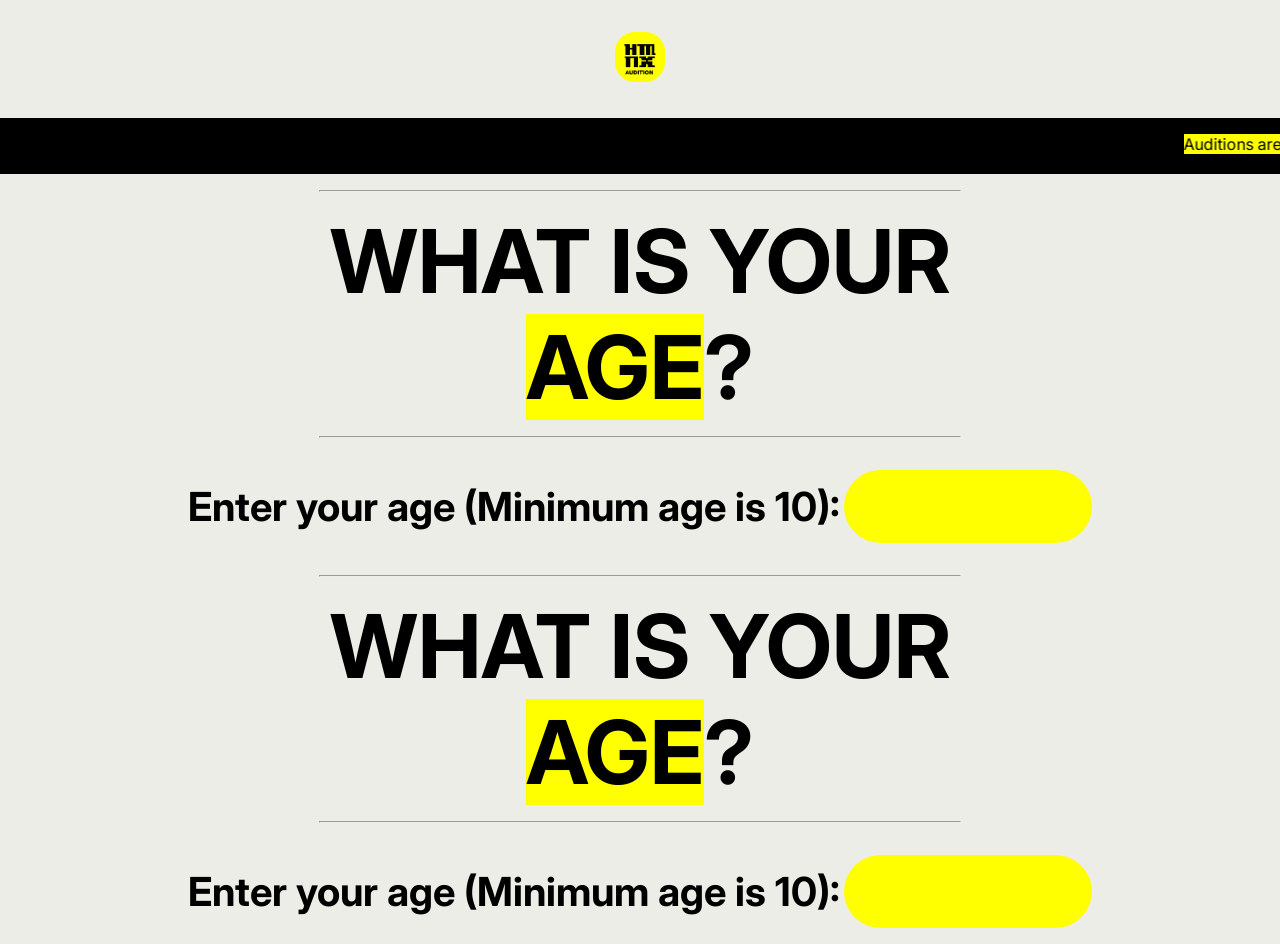
==== audition.html @ 8d3ead71 "Update audition.html" ====
<!DOCTYPE html>
<html lang="en" style>
  <head>
    <meta charset="utf-8">
    <meta name="viewport" content="width=device-width, initial-scale=1">
    <title>Audition Form - Hrmnx Entertainment</title>
    <meta name="description" content="Audition at Hrmnx Entertainment and be the next superstar.">
    <meta property="og:title" content="Hrmnx Audition">
    <meta property="og:description" content="Audition at Hrmnx Entertainment, become the next superstar.">
    <meta property="og:site_name" content="Hrmnx Audition">
    <meta property="og:image" content="/images/public/main/ogimage.png">
    <meta name="twitter:card" content="summary_large_image">
    <meta name="twitter:title" content="Hrmnx Audition">
    <meta name="twitter:description" content="Audition at Hrmnx Entertainment, become the next superstar.">
    <meta name="twitter:image" content="/images/public/main/ogimage.png">
    <link rel="icon" href="https://yumeworldyamicode.github.io/Hrmnx-Audition/images/public/favicon/favicon_audition.ico">
    <link rel="preconnect" href="https://fonts.googleapis.com">
    <link rel="preconnect" href="https://fonts.gstatic.com" crossorigin>
    <link href="https://fonts.googleapis.com/css2?family=Inter:ital,opsz,wght@0,14..32,100..900;1,14..32,100..900&display=swap" rel="stylesheet">
    <link rel="stylesheet" href="https://cloudflare.com">
    <link rel="stylesheet" href="style.css">
    <style>
        html, body {
            margin: 0;
            padding: 0;
            height: 100%; 
        }

        body {
            background-color: #edede8;
            font-family: "Inter", sans-serif;
            
            align-items: center;  
            text-align: center;    
        }
    </style>
  </head>
  <body style>
    <header class="header_au">
      <div class="header_container_au">
        <div class="header_logo_au">
          <a href="/">
            <img alt="AUDITION" width="50" style="color:transparent" src="https://yumeworldyamicode.github.io/Hrmnx-Audition/images/public/main/logo_au.png">
          </a>
        </div>
        <div class="header_announcement_marquee">
          <marquee behavior="scroll" direction="left"><mark>Auditions are OPEN. Producer contest is CLOSED</mark> · We are using this domain temporarily until we finish our set-up and buy a new domain for this section of Hrmnx Entertainment seperately. &nbsp;&nbsp;·&nbsp;&nbsp;<mark>Auditions are OPEN. Producer contest is CLOSED</mark> · We are using this domain temporarily until we finish our set-up and buy a new domain for this section of Hrmnx Entertainment seperately. &nbsp;&nbsp;·&nbsp;&nbsp;<mark>Auditions are OPEN. Producer contest is CLOSED</mark> · We are using this domain temporarily until we finish our set-up and buy a new domain for this section of Hrmnx Entertainment seperately. &nbsp;&nbsp;·&nbsp;&nbsp;<mark>Auditions are OPEN. Producer contest is CLOSED</mark> · We are using this domain temporarily until we finish our set-up and buy a new domain for this section of Hrmnx Entertainment seperately.</marquee>
        </div>
        <hr>
      </div>
    </header>
    <div class="au_form">
      <div class="form_question_1">
        <h2 class="about_section_12">
          WHAT IS YOUR
          <br>
          <mark>AGE</mark>?
        </h2>
        <hr>
        <div class="form_age_pick">
          <label for="age">Enter your age (Minimum age is 10):</label>
          <input type="number" id="age" name="age" min="10" max="120" step="1" required>
        </div>
        <div id="question-group-10-15" style="display: none; margin-top: 15px;">
          <label for="q-younger">Which <mark>idol activities</mark> will you be focusing on?</label>
          <p style="font-size: 1.5rem; font-weight: bold;">For example: <mark>dancing</mark> or <mark>singing</mark> or <mark>rapping</mark>.<br>Hold CTRL on Windows or CMD on Mac to select multiple choices.</p>
          <select multiple id="q-younger" name="q_younger">
            <option value="dancing">Dancing</option>
            <option value="singing">Singing</option>
            <option value="dancing">Rapping</option>
          </select>
        </div>
        <div id="question-group-16-plus" style="display: none; margin-top: 15px;">
          <label for="q-older">Choose between <mark>singing</mark> or <mark>rapping</mark> for your audition.</label>
          <br>
          <select multiple id="q-older" name="q_older">
            <option value="singing">Singing</option>
            <option value="dancing">Rapping</option>
          </select>
        </div>
        <script>
          const ageInput = document.getElementById('age');
          const groupYounger = document.getElementById('question-group-10-15');
          const groupOlder = document.getElementById('question-group-16-plus');

          ageInput.addEventListener('input', function() {
          const age = parseInt(this.value, 10);

          groupYounger.style.display = 'none';
          groupOlder.style.display = 'none';

          if (age >= 10 && age <= 15) {
            groupYounger.style.display = 'block';
          } else if (age >= 16) {
            groupOlder.style.display = 'block';
            }
          });
        </script>
      </div>
      <hr>
      <div class="form_question_1">
        <h2 class="about_section_12">
          WHAT IS YOUR
          <br>
          <mark>AGE</mark>?
        </h2>
        <hr>
        <div class="form_age_pick">
          <label for="age">Enter your age (Minimum age is 10):</label>
          <input type="number" id="age" name="age" min="10" max="120" step="1" required>
        </div>
        <div id="question-group-10-15" style="display: none; margin-top: 15px;">
          <label for="q-younger">Which <mark>idol activities</mark> will you be focusing on?</label>
          <p style="font-size: 1.5rem; font-weight: bold;">For example: <mark>dancing</mark> or <mark>singing</mark> or <mark>rapping</mark>.<br>Hold CTRL on Windows or CMD on Mac to select multiple choices.</p>
          <select multiple id="q-younger" name="q_younger">
            <option value="dancing">Dancing</option>
            <option value="singing">Singing</option>
            <option value="dancing">Rapping</option>
          </select>
        </div>
        <div id="question-group-16-plus" style="display: none; margin-top: 15px;">
          <label for="q-older">Choose between <mark>singing</mark> or <mark>rapping</mark> for your audition.</label>
          <br>
          <select multiple id="q-older" name="q_older">
            <option value="singing">Singing</option>
            <option value="dancing">Rapping</option>
          </select>
        </div>
        <script>
          const ageInput = document.getElementById('age');
          const groupYounger = document.getElementById('question-group-10-15');
          const groupOlder = document.getElementById('question-group-16-plus');

          ageInput.addEventListener('input', function() {
          const age = parseInt(this.value, 10);

          groupYounger.style.display = 'none';
          groupOlder.style.display = 'none';

          if (age >= 10 && age <= 15) {
            groupYounger.style.display = 'block';
          } else if (age >= 16) {
            groupOlder.style.display = 'block';
            }
          });
        </script>
      </div>
    </div>
  </body>
</html>
---- style.css ----
* {
  margin-top: 16px;
  margin-bottom: 16px;
}

.element-class {
    scrollbar-width: none;   
    -ms-overflow-style: none;     
}

.element-class::-webkit-scrollbar {
    display: none;            
}

.about_section_12 {
  font-size: 5.5rem; 
}

hr {
  width: 50%;
}

p {
  margin-top: 0; 
  margin-bottom: 10px; 
}

.narrow-text {
  max-width: 900px; 
  width: 75%;   
  margin: 0 auto;
}

.header_nav_desktop_au ul {
  display: flex;
  flex-direction: row;
  justify-content: center;
  list-style-type: none;
  padding: 0;
  margin: 0;
  gap: 20px;
}

.nav_item_11 {
  background-color: #FFFF00; 
  font-weight: bold;
  font-family: "Inter", sans-serif;
  color: #000000;
  border-radius: 9999px;
  border: none;
  padding: 12px 24px;
  cursor: pointer;
}

.nav_item_12 {
  background-color: #FFFF00; 
  font-weight: bold;
  font-family: "Inter", sans-serif;
  color: #000000;
  border-radius: 9999px;
  border: none;
  padding: 12px 24px;
  cursor: pointer;
}

.nav_item_13 {
  background-color: #FFFF00; 
  font-weight: bold;
  font-family: "Inter", sans-serif;
  color: #000000;
  border-radius: 9999px;
  border: none;
  padding: 12px 24px;
  cursor: pointer;
}

.nav_item_14 {
  background-color: #FFFF00; 
  font-weight: bold;
  font-family: "Inter", sans-serif;
  color: #000000;
  border-radius: 9999px;
  border: none;
  padding: 12px 24px;
  cursor: pointer;
}

.audition_section {
  background-color: #000000;
  color: #ffffff;
}

.producers_section {
  background-color: #000000;
  color: #ffffff;
}

.community_section {
  background-color: #000000;
  color: #ffffff;
}

.header_announcement_marquee {
  background-color: #000000;
  color: #ffffff;
}

.social-icons {
  display: flex;
  justify-content: center;
  gap: 20px;
}

.social-icons a {
  color: #ffffff;
  font-size: 24px; 
  width: 44px;   
  height: 44px;
  display: flex;
  align-items: center;
  justify-content: center;
  border-radius: 50%;
  background-color: #333333;
  transition: all 0.3s ease;
  text-decoration: none;
}

.social-icons a:hover {
  transform: translateY(-3px);
}

.social-icons a[aria-label="Instagram"]:hover {
  background: linear-gradient(45deg, #f09433 0%, #e6683c 25%, #dc2743 50%, #cc2366 75%, #bc1888 100%);
}

.social-icons a[aria-label="TikTok"]:hover {
  background-color: #010101;
  box-shadow: 2px 2px 0px #fe2c55, -2px -2px 0px #25f4ee;
}

.social-icons a[aria-label="YouTube"]:hover {
  background-color: #ff0000;
}

label {
  font-size: 2.5rem;
  font-weight: bold;
}

input {
  background-color: #FFFF00; 
  font-weight: bold;
  font-family: "Inter", sans-serif;
  color: #000000;
  border-radius: 9999px;
  border: none;
  padding: 12px 24px;
  cursor: pointer;
  font-size: 2.5rem;
}

select {
  background-color: #FFFF00; 
  font-weight: bold;
  font-family: "Inter", sans-serif;
  color: #000000;
  border-radius: 50px;
  border: none;
  padding: 12px 24px;
  cursor: pointer;
  font-size: 1.5rem;
}

option {
  font-weight: bold;
  font-family: "Inter", sans-serif;
}
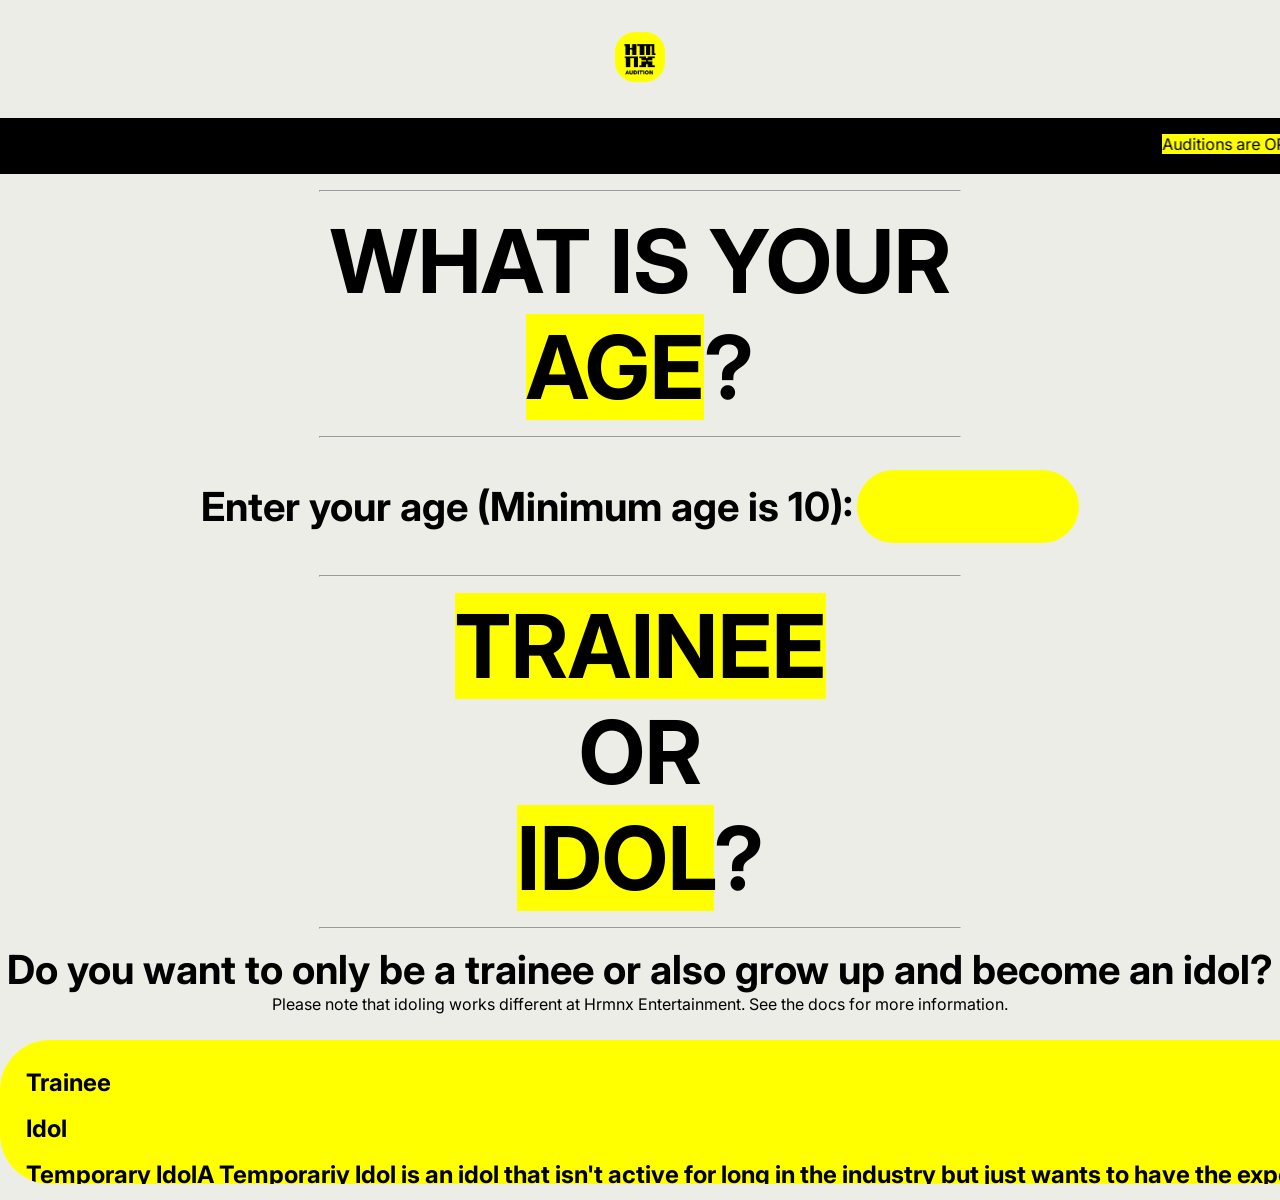
==== commit e977af40: "Update audition.html" ====
--- a/audition.html
+++ b/audition.html
@@ -59,12 +59,12 @@
         <hr>
         <div class="form_age_pick">
           <label for="age">Enter your age (Minimum age is 10):</label>
-          <input type="number" id="age" name="age" min="10" max="120" step="1" required>
+          <input type="number" id="age" name="age" min="10" max="50" step="1" required>
         </div>
         <div id="question-group-10-15" style="display: none; margin-top: 15px;">
           <label for="q-younger">Which <mark>idol activities</mark> will you be focusing on?</label>
-          <p style="font-size: 1.5rem; font-weight: bold;">For example: <mark>dancing</mark> or <mark>singing</mark> or <mark>rapping</mark>.<br>Hold CTRL on Windows or CMD on Mac to select multiple choices.</p>
-          <select multiple id="q-younger" name="q_younger">
+          <p>For example: <mark>dancing</mark> or <mark>singing</mark> or <mark>rapping</mark>.<br>Hold CTRL on Windows or CMD on Mac to select multiple choices.</p>
+          <select multiple id="q-younger" name="q_younger" required>
             <option value="dancing">Dancing</option>
             <option value="singing">Singing</option>
             <option value="dancing">Rapping</option>
@@ -73,7 +73,7 @@
         <div id="question-group-16-plus" style="display: none; margin-top: 15px;">
           <label for="q-older">Choose between <mark>singing</mark> or <mark>rapping</mark> for your audition.</label>
           <br>
-          <select multiple id="q-older" name="q_older">
+          <select multiple id="q-older" name="q_older" required>
             <option value="singing">Singing</option>
             <option value="dancing">Rapping</option>
           </select>
@@ -100,50 +100,22 @@
       <hr>
       <div class="form_question_1">
         <h2 class="about_section_12">
-          WHAT IS YOUR
+          <mark>TRAINEE</mark>
           <br>
-          <mark>AGE</mark>?
+          OR
+          <br>
+          <mark>IDOL</mark>?
         </h2>
         <hr>
-        <div class="form_age_pick">
-          <label for="age">Enter your age (Minimum age is 10):</label>
-          <input type="number" id="age" name="age" min="10" max="120" step="1" required>
-        </div>
-        <div id="question-group-10-15" style="display: none; margin-top: 15px;">
-          <label for="q-younger">Which <mark>idol activities</mark> will you be focusing on?</label>
-          <p style="font-size: 1.5rem; font-weight: bold;">For example: <mark>dancing</mark> or <mark>singing</mark> or <mark>rapping</mark>.<br>Hold CTRL on Windows or CMD on Mac to select multiple choices.</p>
-          <select multiple id="q-younger" name="q_younger">
-            <option value="dancing">Dancing</option>
-            <option value="singing">Singing</option>
-            <option value="dancing">Rapping</option>
+        <div class="form_toi_pick">
+          <label for="toi">Do you want to only be a trainee or also grow up and become an idol?</label>
+          <p>Please note that idoling works different at Hrmnx Entertainment. See the docs for more information.</p>
+          <select multiple id="toi" name="toi" required>
+            <option value="trainee">Trainee</option>
+            <option value="idol">Idol</option>
+            <option value="temp">Temporary Idol<p>A Temporariy Idol is an idol that isn't active for long in the industry but just wants to have the experience of being an idol (usually does idoling for about max. 1-2 years).<sup>?</sup></p></option>
           </select>
         </div>
-        <div id="question-group-16-plus" style="display: none; margin-top: 15px;">
-          <label for="q-older">Choose between <mark>singing</mark> or <mark>rapping</mark> for your audition.</label>
-          <br>
-          <select multiple id="q-older" name="q_older">
-            <option value="singing">Singing</option>
-            <option value="dancing">Rapping</option>
-          </select>
-        </div>
-        <script>
-          const ageInput = document.getElementById('age');
-          const groupYounger = document.getElementById('question-group-10-15');
-          const groupOlder = document.getElementById('question-group-16-plus');
-
-          ageInput.addEventListener('input', function() {
-          const age = parseInt(this.value, 10);
-
-          groupYounger.style.display = 'none';
-          groupOlder.style.display = 'none';
-
-          if (age >= 10 && age <= 15) {
-            groupYounger.style.display = 'block';
-          } else if (age >= 16) {
-            groupOlder.style.display = 'block';
-            }
-          });
-        </script>
       </div>
     </div>
   </body>
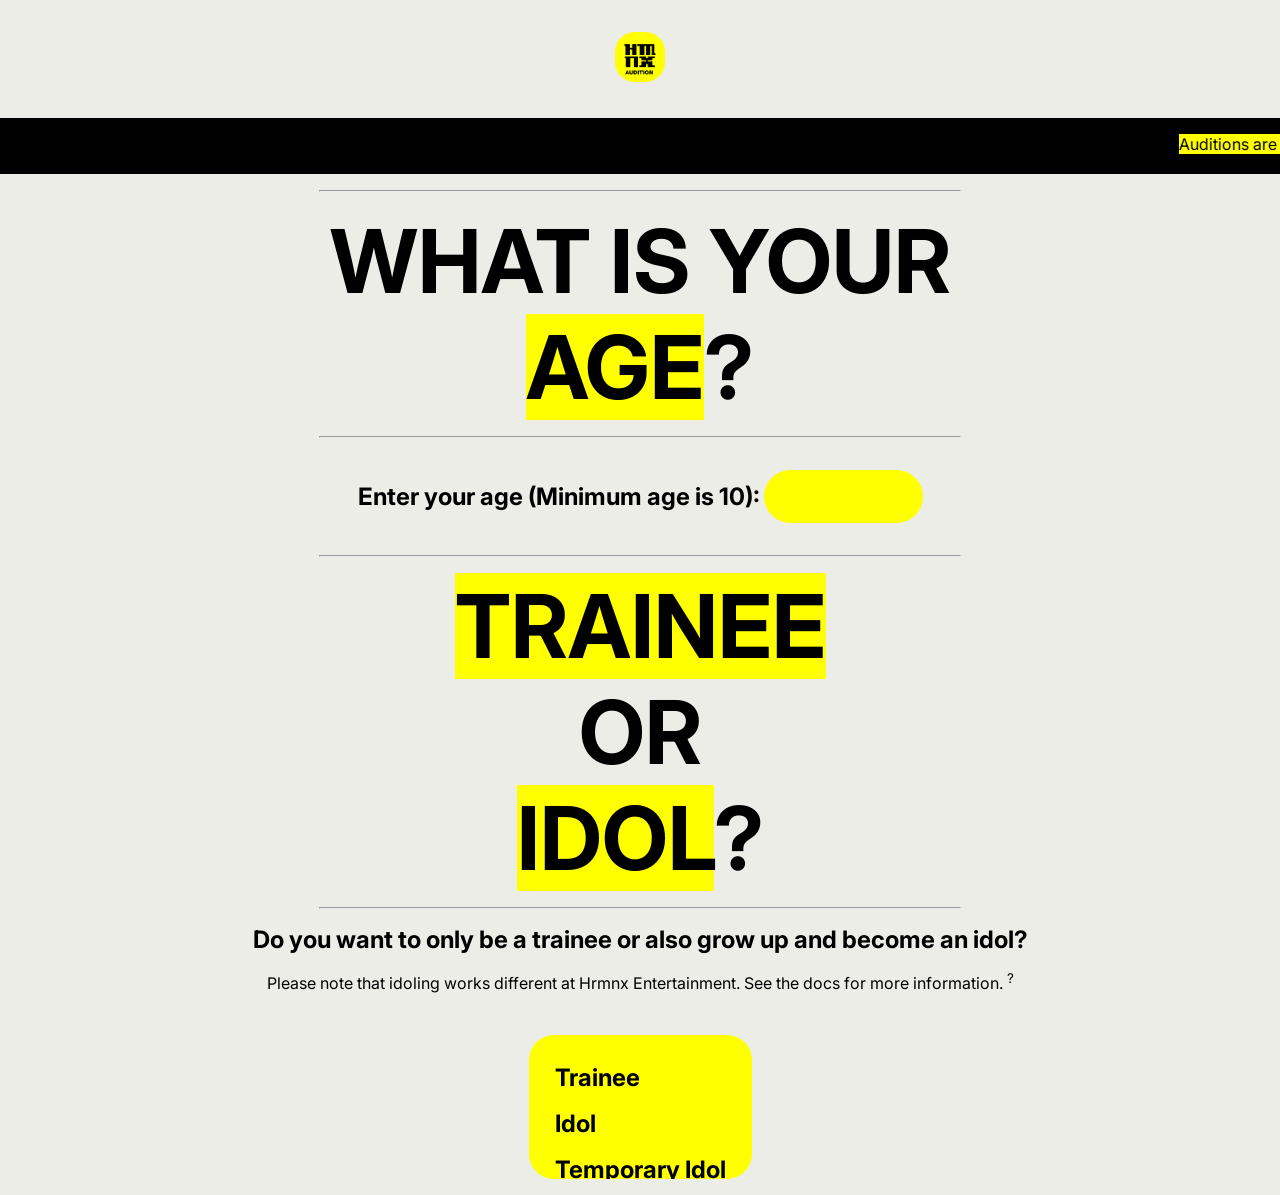
==== commit 7f9e2f67: "Update audition.html" ====
--- a/audition.html
+++ b/audition.html
@@ -109,11 +109,50 @@
         <hr>
         <div class="form_toi_pick">
           <label for="toi">Do you want to only be a trainee or also grow up and become an idol?</label>
-          <p>Please note that idoling works different at Hrmnx Entertainment. See the docs for more information.</p>
+          <p>
+            Please note that idoling works different at Hrmnx Entertainment. See the docs for more information.
+            <span class="tooltip-container">
+              <sup>?</sup>
+              <span class="tooltip-text">A Temporariy Idol is an idol that isn't active for long in the industry but just wants to have the experience of being an idol (usually does idoling for about max. 1-2 years).</span>
+            </span>
+          </p>
+
+<style>
+.tooltip-container {
+  position: relative;
+  cursor: help;
+  display: inline-block;
+}
+
+.tooltip-container .tooltip-text {
+  visibility: hidden;
+  opacity: 0;
+  transition: opacity 0.3s ease;
+
+  position: absolute;
+  bottom: 125%; 
+  left: 50%;
+  transform: translateX(-50%);
+  
+  background-color: #333;
+  color: #fff;
+  text-align: center;
+  padding: 6px 10px;
+  border-radius: 4px;
+  font-size: 14px;
+  white-space: nowrap;
+  z-index: 1;
+}
+
+.tooltip-container:hover .tooltip-text {
+  visibility: visible;
+  opacity: 1;
+}
+</style>
           <select multiple id="toi" name="toi" required>
             <option value="trainee">Trainee</option>
             <option value="idol">Idol</option>
-            <option value="temp">Temporary Idol<p>A Temporariy Idol is an idol that isn't active for long in the industry but just wants to have the experience of being an idol (usually does idoling for about max. 1-2 years).<sup>?</sup></p></option>
+            <option value="temp">Temporary Idol</option>
           </select>
         </div>
       </div>
--- a/style.css
+++ b/style.css
@@ -143,7 +143,7 @@
 }
 
 label {
-  font-size: 2.5rem;
+  font-size: 1.5rem;
   font-weight: bold;
 }
 
@@ -156,7 +156,7 @@
   border: none;
   padding: 12px 24px;
   cursor: pointer;
-  font-size: 2.5rem;
+  font-size: 1.5rem;
 }
 
 select {
@@ -164,7 +164,7 @@
   font-weight: bold;
   font-family: "Inter", sans-serif;
   color: #000000;
-  border-radius: 50px;
+  border-radius: 25px;
   border: none;
   padding: 12px 24px;
   cursor: pointer;
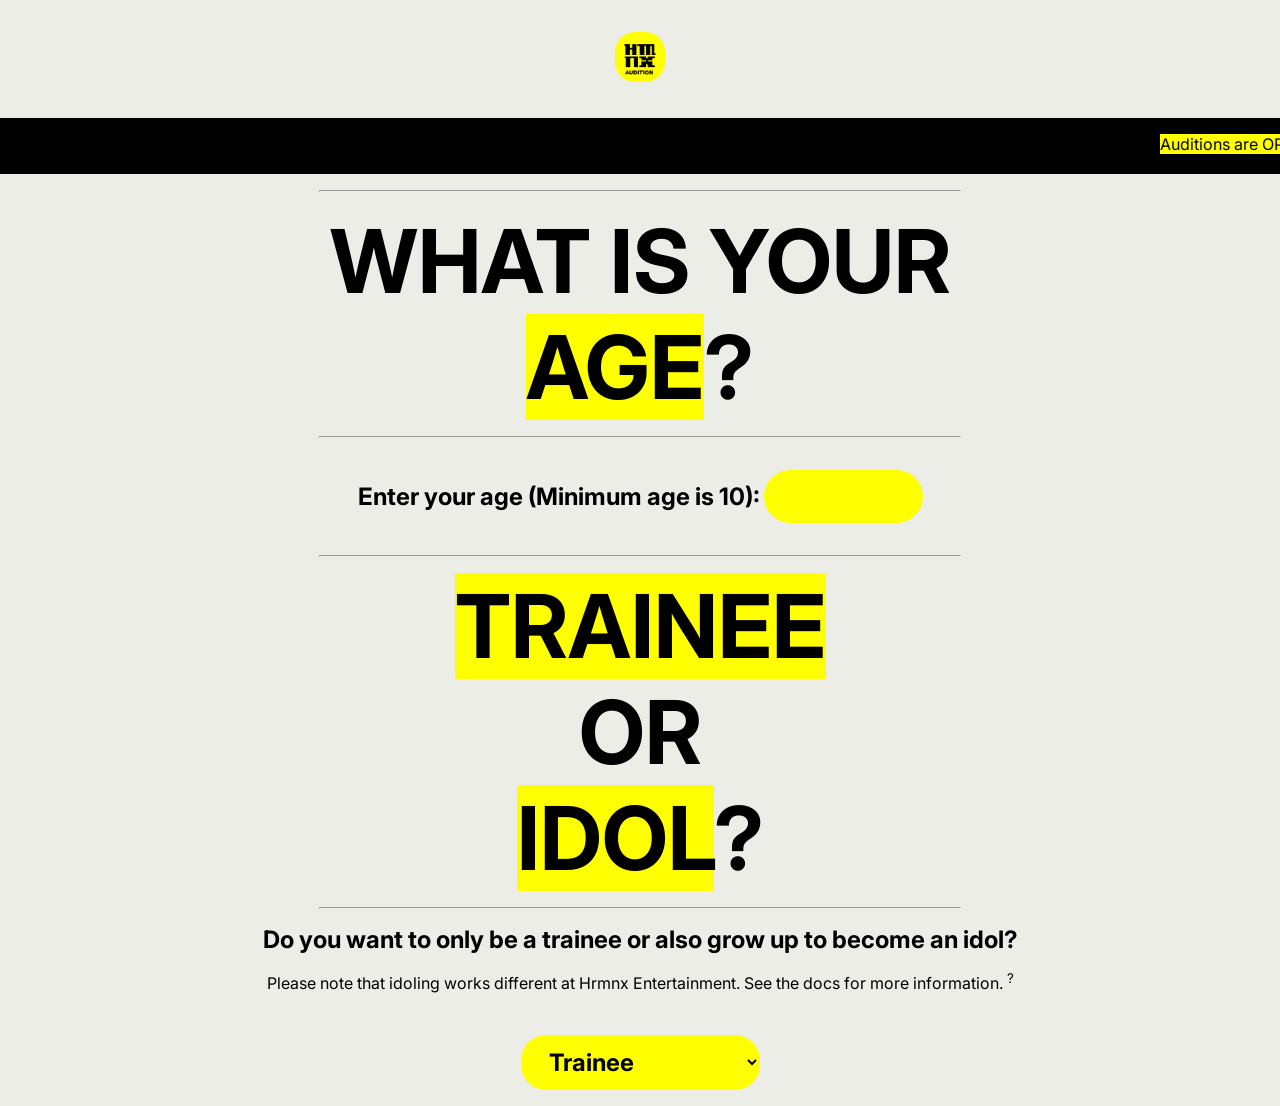
==== commit d40b420e: "Update audition.html" ====
--- a/audition.html
+++ b/audition.html
@@ -63,7 +63,7 @@
         </div>
         <div id="question-group-10-15" style="display: none; margin-top: 15px;">
           <label for="q-younger">Which <mark>idol activities</mark> will you be focusing on?</label>
-          <p>For example: <mark>dancing</mark> or <mark>singing</mark> or <mark>rapping</mark>.<br>Hold CTRL on Windows or CMD on Mac to select multiple choices.</p>
+          <p>For example: <mark>dancing</mark> or <mark>singing</mark> or <mark>rapping</mark>.</p>
           <select multiple id="q-younger" name="q_younger" required>
             <option value="dancing">Dancing</option>
             <option value="singing">Singing</option>
@@ -108,12 +108,12 @@
         </h2>
         <hr>
         <div class="form_toi_pick">
-          <label for="toi">Do you want to only be a trainee or also grow up and become an idol?</label>
+          <label for="toi">Do you want to only be a trainee or also grow up to become an idol?</label>
           <p>
             Please note that idoling works different at Hrmnx Entertainment. See the docs for more information.
             <span class="tooltip-container">
               <sup>?</sup>
-              <span class="tooltip-text">A Temporariy Idol is an idol that isn't active for long in the industry but just wants to have the experience of being an idol (usually does idoling for about max. 1-2 years).</span>
+              <span class="tooltip-text">A Temporariy Idol is an idol that isn't active for long <br>in the industry but just wants to have the experience of being an idol <br>(usually does idoling for about max. 1-2 years).</span>
             </span>
           </p>
 
@@ -149,7 +149,7 @@
   opacity: 1;
 }
 </style>
-          <select multiple id="toi" name="toi" required>
+          <select id="toi" name="toi" required>
             <option value="trainee">Trainee</option>
             <option value="idol">Idol</option>
             <option value="temp">Temporary Idol</option>
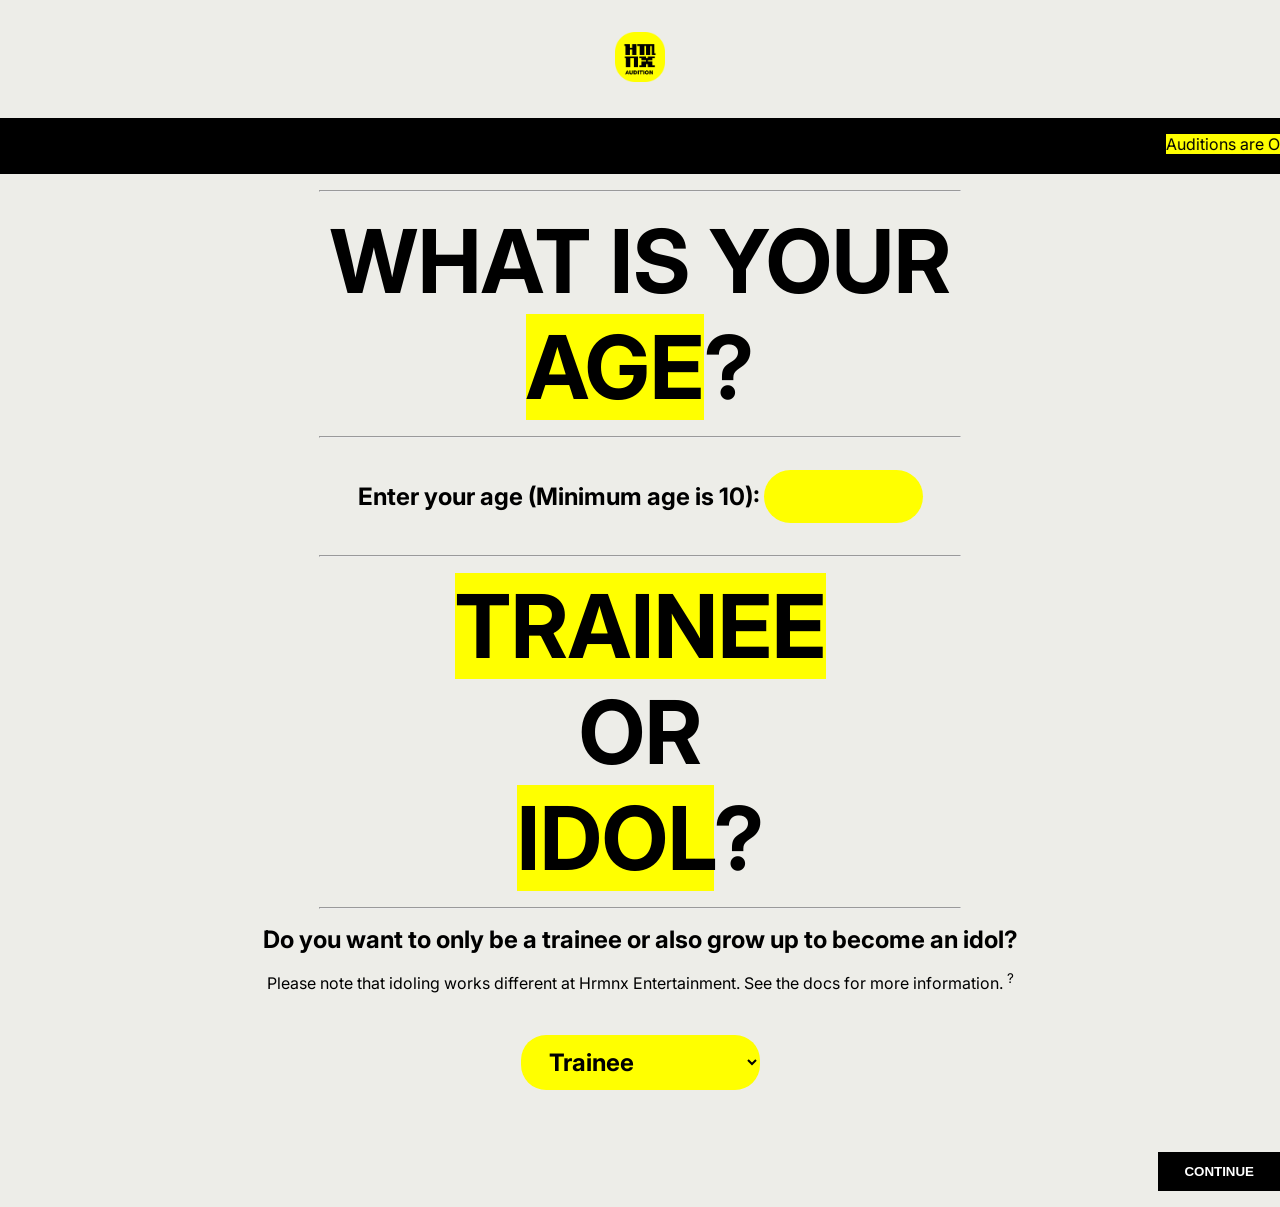
==== commit 48076e61: "Update audition.html" ====
--- a/audition.html
+++ b/audition.html
@@ -49,7 +49,9 @@
         <hr>
       </div>
     </header>
-    <div class="au_form">
+<div class="au_form">
+  <form id="auditionApplicationForm">
+    <div id="step-1" class="form-step active-step">
       <div class="form_question_1">
         <h2 class="about_section_12">
           WHAT IS YOUR
@@ -61,43 +63,29 @@
           <label for="age">Enter your age (Minimum age is 10):</label>
           <input type="number" id="age" name="age" min="10" max="50" step="1" required>
         </div>
+        
         <div id="question-group-10-15" style="display: none; margin-top: 15px;">
           <label for="q-younger">Which <mark>idol activities</mark> will you be focusing on?</label>
           <p>For example: <mark>dancing</mark> or <mark>singing</mark> or <mark>rapping</mark>.</p>
-          <select multiple id="q-younger" name="q_younger" required>
+          <select multiple id="q-younger" name="q_younger">
             <option value="dancing">Dancing</option>
             <option value="singing">Singing</option>
-            <option value="dancing">Rapping</option>
+            <option value="rapping">Rapping</option>
           </select>
         </div>
+        
         <div id="question-group-16-plus" style="display: none; margin-top: 15px;">
           <label for="q-older">Choose between <mark>singing</mark> or <mark>rapping</mark> for your audition.</label>
           <br>
-          <select multiple id="q-older" name="q_older" required>
+          <select multiple id="q-older" name="q_older">
             <option value="singing">Singing</option>
-            <option value="dancing">Rapping</option>
+            <option value="rapping">Rapping</option>
           </select>
         </div>
-        <script>
-          const ageInput = document.getElementById('age');
-          const groupYounger = document.getElementById('question-group-10-15');
-          const groupOlder = document.getElementById('question-group-16-plus');
-
-          ageInput.addEventListener('input', function() {
-          const age = parseInt(this.value, 10);
-
-          groupYounger.style.display = 'none';
-          groupOlder.style.display = 'none';
-
-          if (age >= 10 && age <= 15) {
-            groupYounger.style.display = 'block';
-          } else if (age >= 16) {
-            groupOlder.style.display = 'block';
-            }
-          });
-        </script>
-      </div>
+      </div>
+      
       <hr>
+      
       <div class="form_question_1">
         <h2 class="about_section_12">
           <mark>TRAINEE</mark>
@@ -113,42 +101,9 @@
             Please note that idoling works different at Hrmnx Entertainment. See the docs for more information.
             <span class="tooltip-container">
               <sup>?</sup>
-              <span class="tooltip-text">A Temporariy Idol is an idol that isn't active for long <br>in the industry but just wants to have the experience of being an idol <br>(usually does idoling for about max. 1-2 years).</span>
+              <span class="tooltip-text">A Temporary Idol is an idol that isn't active for long <br>in the industry but just wants to have the experience of being an idol <br>(usually does idoling for about max. 1-2 years).</span>
             </span>
           </p>
-
-<style>
-.tooltip-container {
-  position: relative;
-  cursor: help;
-  display: inline-block;
-}
-
-.tooltip-container .tooltip-text {
-  visibility: hidden;
-  opacity: 0;
-  transition: opacity 0.3s ease;
-
-  position: absolute;
-  bottom: 125%; 
-  left: 50%;
-  transform: translateX(-50%);
-  
-  background-color: #333;
-  color: #fff;
-  text-align: center;
-  padding: 6px 10px;
-  border-radius: 4px;
-  font-size: 14px;
-  white-space: nowrap;
-  z-index: 1;
-}
-
-.tooltip-container:hover .tooltip-text {
-  visibility: visible;
-  opacity: 1;
-}
-</style>
           <select id="toi" name="toi" required>
             <option value="trainee">Trainee</option>
             <option value="idol">Idol</option>
@@ -156,6 +111,122 @@
           </select>
         </div>
       </div>
+      <div style="margin-top: 30px; text-align: right;">
+        <button type="button" class="form-btn" onclick="processAgeBranching()">Continue</button>
+      </div>
     </div>
+    <div id="step-child-account" class="form-step" style="display: none;">
+      <div class="form_question_1">
+        <h2 class="about_section_12">CREATE <br><mark>CHILD ACCOUNT</mark></h2>
+        <hr>
+        <p>Because you are under 16, you need to set up a managed child profile. Your account profile status will automatically be set to <strong>"Child Trainee"</strong>.</p>
+        
+        <div style="margin-top: 15px;">
+          <label for="parent_email">Parent or Guardian's Email Address:</label><br>
+          <input type="email" id="parent_email" name="parent_email" placeholder="parent@example.com">
+        </div>
+      </div>
+      
+      <div style="margin-top: 30px; text-align: right;">
+        <button type="submit" class="form-btn">Send your application</button>
+      </div>
+    </div>
+    <div id="step-audition-videos" class="form-step" style="display: none;">
+      <div class="form_question_1">
+        <h2 class="about_section_12">AUDITION <br><mark>VIDEOS</mark></h2>
+        <hr>
+        <p>Please provide direct links (Google Drive, YouTube, Vimeo) to your <strong>two required audition videos</strong>.</p>
+        
+        <div style="margin-top: 15px;">
+          <label for="video_1">Audition Video 1 Link (Performance):</label><br>
+          <input type="url" id="video_1" name="video_1" placeholder="https://youtube.com?...">
+        </div>
+        
+        <div style="margin-top: 15px;">
+          <label for="video_2">Audition Video 2 Link (Introduction):</label><br>
+          <input type="url" id="video_2" name="video_2" placeholder="https://youtube.com?...">
+        </div>
+      </div>
+      
+      <div style="margin-top: 30px; text-align: right;">
+        <button type="submit" class="form-btn">Send your application</button>
+      </div>
+    </div>
+
+  </form>
+</div>
+<style>
+  .tooltip-container { position: relative; cursor: help; display: inline-block; }
+  .tooltip-container .tooltip-text {
+    visibility: hidden; opacity: 0; transition: opacity 0.3s ease;
+    position: absolute; bottom: 125%; left: 50%; transform: translateX(-50%);
+    background-color: #333; color: #fff; text-align: center;
+    padding: 6px 10px; border-radius: 4px; font-size: 14px; white-space: nowrap; z-index: 1;
+  }
+  .tooltip-container:hover .tooltip-text { visibility: visible; opacity: 1; }
+  
+  .form-btn {
+    background-color: #000; color: #fff; border: 2px solid #000;
+    padding: 10px 24px; font-weight: bold; cursor: pointer; text-transform: uppercase;
+  }
+  .form-btn:hover { background-color: #fff; color: #000; }
+</style>
+
+<script>
+  const ageInput = document.getElementById('age');
+  const groupYounger = document.getElementById('question-group-10-15');
+  const groupOlder = document.getElementById('question-group-16-plus');
+
+  ageInput.addEventListener('input', function() {
+    const age = parseInt(this.value, 10);
+    groupYounger.style.display = 'none';
+    groupOlder.style.display = 'none';
+
+    if (age >= 10 && age <= 15) {
+      groupYounger.style.display = 'block';
+    } else if (age >= 16) {
+      groupOlder.style.display = 'block';
+    }
+  });
+
+  function processAgeBranching() {
+    const age = parseInt(ageInput.value, 10);
+
+    if (!age || age < 10) {
+      alert("Please enter a valid age (10 or older) before continuing.");
+      return;
+    }
+
+    document.getElementById('step-1').style.display = 'none';
+
+    if (age >= 10 && age <= 15) {
+      document.getElementById('step-child-account').style.display = 'block';
+    } else if (age >= 16) {
+      document.getElementById('step-audition-videos').style.display = 'block';
+    }
+  }
+
+  document.getElementById('auditionApplicationForm').addEventListener('submit', function(e) {
+    e.preventDefault();
+
+    const formData = new FormData(this);
+    let capturedAnswers = {};
+
+    for (let [key, value] of formData.entries()) {
+      capturedAnswers[key] = value;
+    }
+
+    if (parseInt(capturedAnswers.age, 10) < 16) {
+      capturedAnswers['profile_status'] = "Child Trainee";
+    } else {
+      capturedAnswers['profile_status'] = "Standard Trainee/Idol";
+    }
+
+    console.log("Final Saved Data:", capturedAnswers);
+
+    // TODO: Send data array backend structure or custom webhook here
+    alert("Application captured successfully!");
+  });
+</script>
   </body>
 </html>
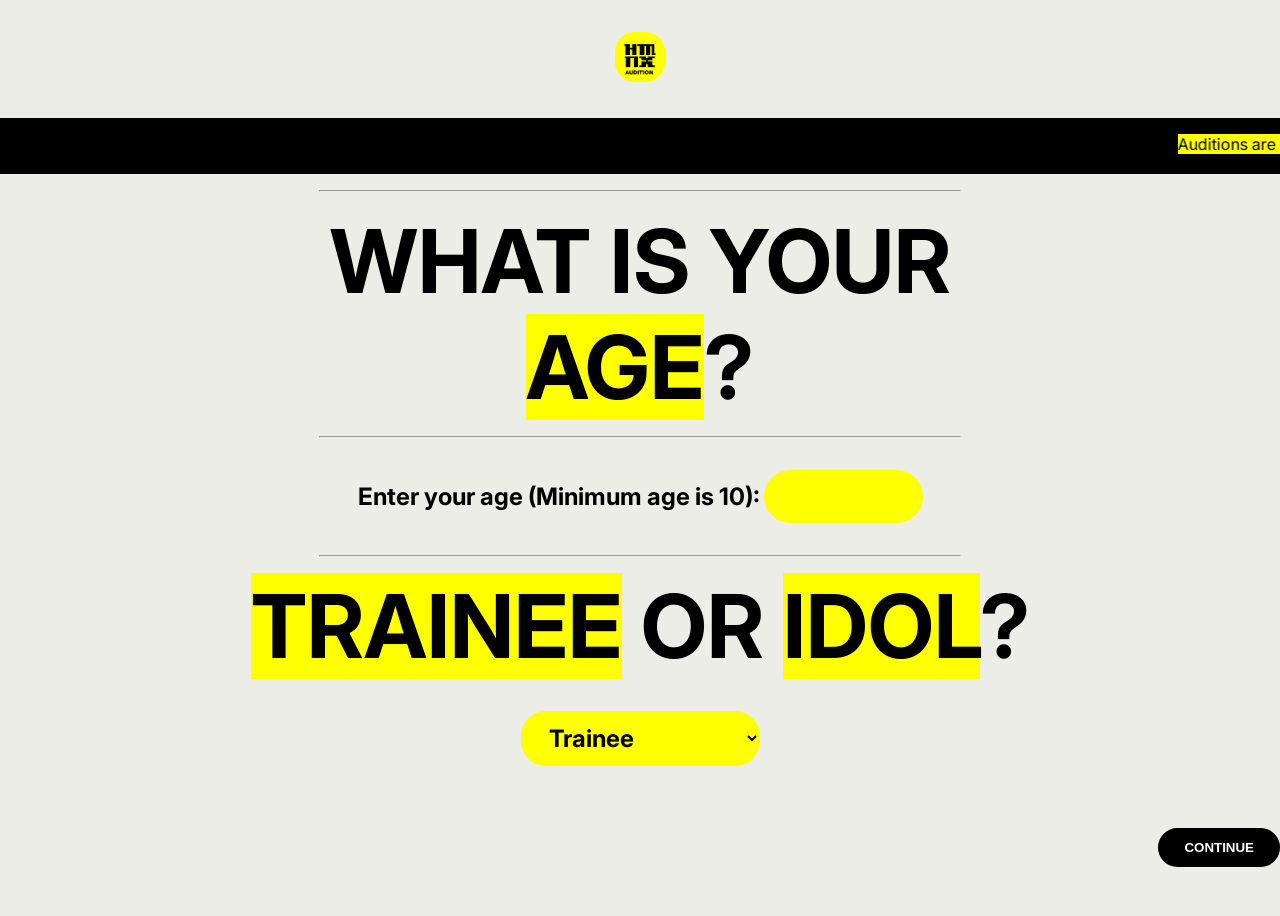
==== commit 5f5fb4b2: "Update audition.html" ====
--- a/audition.html
+++ b/audition.html
@@ -53,63 +53,36 @@
   <form id="auditionApplicationForm">
     <div id="step-1" class="form-step active-step">
       <div class="form_question_1">
-        <h2 class="about_section_12">
-          WHAT IS YOUR
-          <br>
-          <mark>AGE</mark>?
-        </h2>
+        <h2 class="about_section_12">WHAT IS YOUR <br><mark>AGE</mark>?</h2>
         <hr>
         <div class="form_age_pick">
           <label for="age">Enter your age (Minimum age is 10):</label>
-          <input type="number" id="age" name="age" min="10" max="50" step="1" required>
-        </div>
-        
+          <input type="number" id="age" name="age" min="10" max="50" required>
+        </div>
         <div id="question-group-10-15" style="display: none; margin-top: 15px;">
-          <label for="q-younger">Which <mark>idol activities</mark> will you be focusing on?</label>
-          <p>For example: <mark>dancing</mark> or <mark>singing</mark> or <mark>rapping</mark>.</p>
+          <label for="q-younger">Which <mark>idol activities</mark> will you focus on?</label>
           <select multiple id="q-younger" name="q_younger">
             <option value="dancing">Dancing</option>
             <option value="singing">Singing</option>
             <option value="rapping">Rapping</option>
           </select>
         </div>
-        
         <div id="question-group-16-plus" style="display: none; margin-top: 15px;">
-          <label for="q-older">Choose between <mark>singing</mark> or <mark>rapping</mark> for your audition.</label>
-          <br>
-          <select multiple id="q-older" name="q_older">
+          <label for="q-older">Choose your audition type:</label>
+          <select id="q-older" name="q_older">
             <option value="singing">Singing</option>
             <option value="rapping">Rapping</option>
           </select>
         </div>
       </div>
-      
       <hr>
-      
-      <div class="form_question_1">
-        <h2 class="about_section_12">
-          <mark>TRAINEE</mark>
-          <br>
-          OR
-          <br>
-          <mark>IDOL</mark>?
-        </h2>
-        <hr>
-        <div class="form_toi_pick">
-          <label for="toi">Do you want to only be a trainee or also grow up to become an idol?</label>
-          <p>
-            Please note that idoling works different at Hrmnx Entertainment. See the docs for more information.
-            <span class="tooltip-container">
-              <sup>?</sup>
-              <span class="tooltip-text">A Temporary Idol is an idol that isn't active for long <br>in the industry but just wants to have the experience of being an idol <br>(usually does idoling for about max. 1-2 years).</span>
-            </span>
-          </p>
-          <select id="toi" name="toi" required>
-            <option value="trainee">Trainee</option>
-            <option value="idol">Idol</option>
-            <option value="temp">Temporary Idol</option>
-          </select>
-        </div>
+      <div class="form_question_1">
+        <h2 class="about_section_12"><mark>TRAINEE</mark> OR <mark>IDOL</mark>?</h2>
+        <select id="toi" name="toi" required>
+          <option value="trainee">Trainee</option>
+          <option value="idol">Idol</option>
+          <option value="temp">Temporary Idol</option>
+        </select>
       </div>
       <div style="margin-top: 30px; text-align: right;">
         <button type="button" class="form-btn" onclick="processAgeBranching()">Continue</button>
@@ -117,16 +90,21 @@
     </div>
     <div id="step-child-account" class="form-step" style="display: none;">
       <div class="form_question_1">
-        <h2 class="about_section_12">CREATE <br><mark>CHILD ACCOUNT</mark></h2>
-        <hr>
-        <p>Because you are under 16, you need to set up a managed child profile. Your account profile status will automatically be set to <strong>"Child Trainee"</strong>.</p>
-        
-        <div style="margin-top: 15px;">
-          <label for="parent_email">Parent or Guardian's Email Address:</label><br>
-          <input type="email" id="parent_email" name="parent_email" placeholder="parent@example.com">
-        </div>
-      </div>
-      
+        <h2 class="about_section_12">CHILD <br><mark>ACCOUNT</mark></h2>
+        <hr>
+        <div style="margin-top: 15px;">
+          <label for="applicant_email_child">Your Email Address:</label><br>
+          <input type="email" id="applicant_email_child" name="email_child">
+        </div>
+        <div style="margin-top: 15px;">
+          <label for="child_password">Create a Child Profile Password/PIN:</label><br>
+          <input type="password" id="child_password" name="child_password" placeholder="Min 6 characters">
+        </div>
+        <div style="margin-top: 15px;">
+          <label for="parent_email">Parent or Guardian's Email:</label><br>
+          <input type="email" id="parent_email" name="parent_email">
+        </div>
+      </div>
       <div style="margin-top: 30px; text-align: right;">
         <button type="submit" class="form-btn">Send your application</button>
       </div>
@@ -135,24 +113,23 @@
       <div class="form_question_1">
         <h2 class="about_section_12">AUDITION <br><mark>VIDEOS</mark></h2>
         <hr>
-        <p>Please provide direct links (Google Drive, YouTube, Vimeo) to your <strong>two required audition videos</strong>.</p>
-        
-        <div style="margin-top: 15px;">
-          <label for="video_1">Audition Video 1 Link (Performance):</label><br>
-          <input type="url" id="video_1" name="video_1" placeholder="https://youtube.com?...">
-        </div>
-        
-        <div style="margin-top: 15px;">
-          <label for="video_2">Audition Video 2 Link (Introduction):</label><br>
-          <input type="url" id="video_2" name="video_2" placeholder="https://youtube.com?...">
-        </div>
-      </div>
-      
+        <div style="margin-top: 15px;">
+          <label for="applicant_email_adult">Your Email Address:</label><br>
+          <input type="email" id="applicant_email_adult" name="email_adult">
+        </div>
+        <div style="margin-top: 15px;">
+          <label for="video_1">Audition Video 1 Link:</label><br>
+          <input type="url" id="video_1" name="video_1">
+        </div>
+        <div style="margin-top: 15px;">
+          <label for="video_2">Audition Video 2 Link:</label><br>
+          <input type="url" id="video_2" name="video_2">
+        </div>
+      </div>
       <div style="margin-top: 30px; text-align: right;">
         <button type="submit" class="form-btn">Send your application</button>
       </div>
     </div>
-
   </form>
 </div>
 <style>
@@ -166,7 +143,7 @@
   .tooltip-container:hover .tooltip-text { visibility: visible; opacity: 1; }
   
   .form-btn {
-    background-color: #000; color: #fff; border: 2px solid #000;
+    background-color: #000; color: #fff; border: 2px solid #000; border-radius: 9999px;
     padding: 10px 24px; font-weight: bold; cursor: pointer; text-transform: uppercase;
   }
   .form-btn:hover { background-color: #fff; color: #000; }
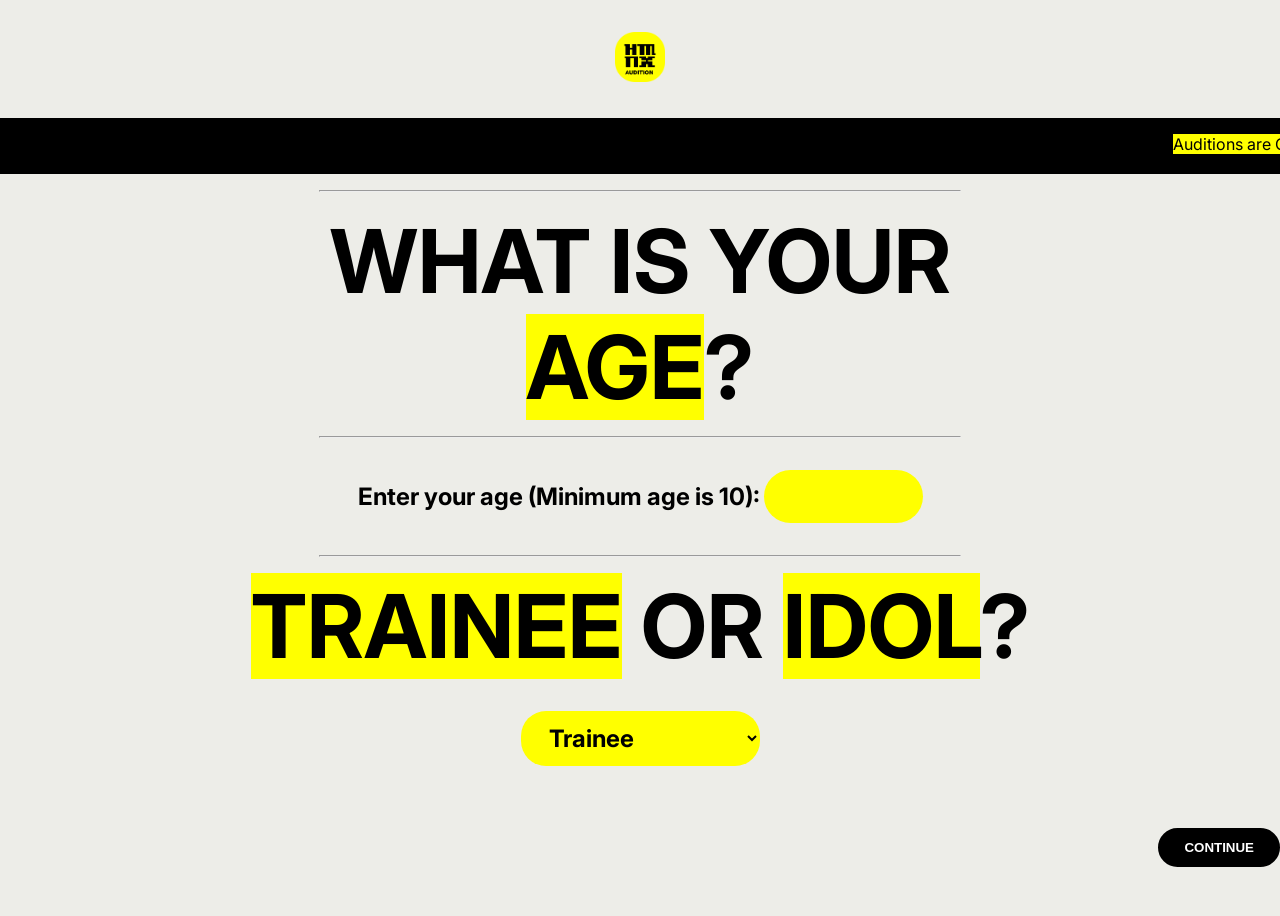
==== commit 2c377c2d: "Update audition.html" ====
--- a/audition.html
+++ b/audition.html
@@ -148,61 +148,53 @@
   }
   .form-btn:hover { background-color: #fff; color: #000; }
 </style>
-
 <script>
+  // UI Branching Triggers
   const ageInput = document.getElementById('age');
   const groupYounger = document.getElementById('question-group-10-15');
   const groupOlder = document.getElementById('question-group-16-plus');
 
   ageInput.addEventListener('input', function() {
     const age = parseInt(this.value, 10);
-    groupYounger.style.display = 'none';
-    groupOlder.style.display = 'none';
-
-    if (age >= 10 && age <= 15) {
-      groupYounger.style.display = 'block';
-    } else if (age >= 16) {
-      groupOlder.style.display = 'block';
-    }
+    groupYounger.style.display = age >= 10 && age <= 15 ? 'block' : 'none';
+    groupOlder.style.display = age >= 16 ? 'block' : 'none';
   });
 
   function processAgeBranching() {
     const age = parseInt(ageInput.value, 10);
-
-    if (!age || age < 10) {
-      alert("Please enter a valid age (10 or older) before continuing.");
-      return;
-    }
-
+    if (!age || age < 10) { alert("Please enter a valid age."); return; }
+    
     document.getElementById('step-1').style.display = 'none';
-
     if (age >= 10 && age <= 15) {
       document.getElementById('step-child-account').style.display = 'block';
-    } else if (age >= 16) {
+    } else {
       document.getElementById('step-audition-videos').style.display = 'block';
     }
   }
 
-  document.getElementById('auditionApplicationForm').addEventListener('submit', function(e) {
+  // Handle Submission to backend Function
+  document.getElementById('auditionApplicationForm').addEventListener('submit', async function(e) {
     e.preventDefault();
-
     const formData = new FormData(this);
-    let capturedAnswers = {};
-
-    for (let [key, value] of formData.entries()) {
-      capturedAnswers[key] = value;
+    let payload = {};
+
+    for (let [key, value] of formData.entries()) { if(value) payload[key] = value; }
+    
+    // Normalize email field based on step taken
+    payload.applicant_email = payload.email_child || payload.email_adult;
+    payload.is_child = parseInt(payload.age, 10) < 16;
+
+    // Send to Supabase Edge Function to process DB entry and email delivery safely
+    try {
+      const response = await fetch('https://supabase.co', {
+        method: 'POST',
+        headers: { 'Content-Type': 'application/json' },
+        body: JSON.stringify(payload)
+      });
+      if(response.ok) alert("Application sent successfully!");
+    } catch (err) {
+      console.error(err);
     }
-
-    if (parseInt(capturedAnswers.age, 10) < 16) {
-      capturedAnswers['profile_status'] = "Child Trainee";
-    } else {
-      capturedAnswers['profile_status'] = "Standard Trainee/Idol";
-    }
-
-    console.log("Final Saved Data:", capturedAnswers);
-
-    // TODO: Send data array backend structure or custom webhook here
-    alert("Application captured successfully!");
   });
 </script>
   </body>
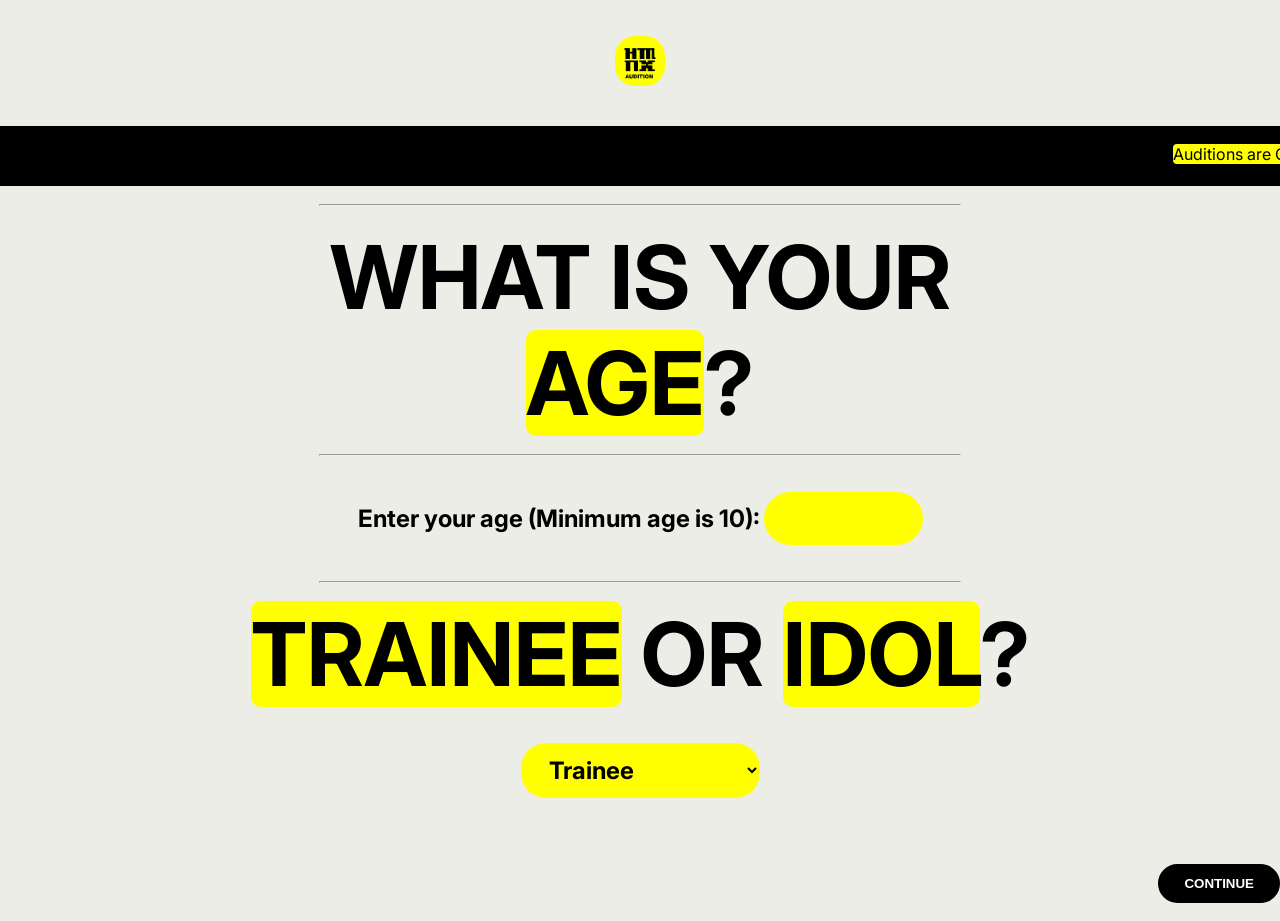
==== commit acba07b8: "Add Hrmnx app update dialog and copyright footer" ====
--- a/audition.html
+++ b/audition.html
@@ -35,7 +35,7 @@
         }
     </style>
   </head>
-  <body style>
+  <body style data-hrmnx-app="audition" data-hrmnx-version="1.0.0">
     <header class="header_au">
       <div class="header_container_au">
         <div class="header_logo_au">
@@ -197,5 +197,6 @@
     }
   });
 </script>
-  </body>
+  <script src="https://nemawashi.hrmnx.site/js/hrmnx-app-shell.js?v=20261118-1"></script>
+</body>
 </html>
--- a/style.css
+++ b/style.css
@@ -1,6 +1,14 @@
 * {
-  margin-top: 16px;
-  margin-bottom: 16px;
+    margin-top: 18px;
+    margin-bottom: 18px;
+}
+
+mark {
+    border-radius: 4px;
+}
+
+h2 mark {
+    border-radius: 10px;
 }
 
 .element-class {
